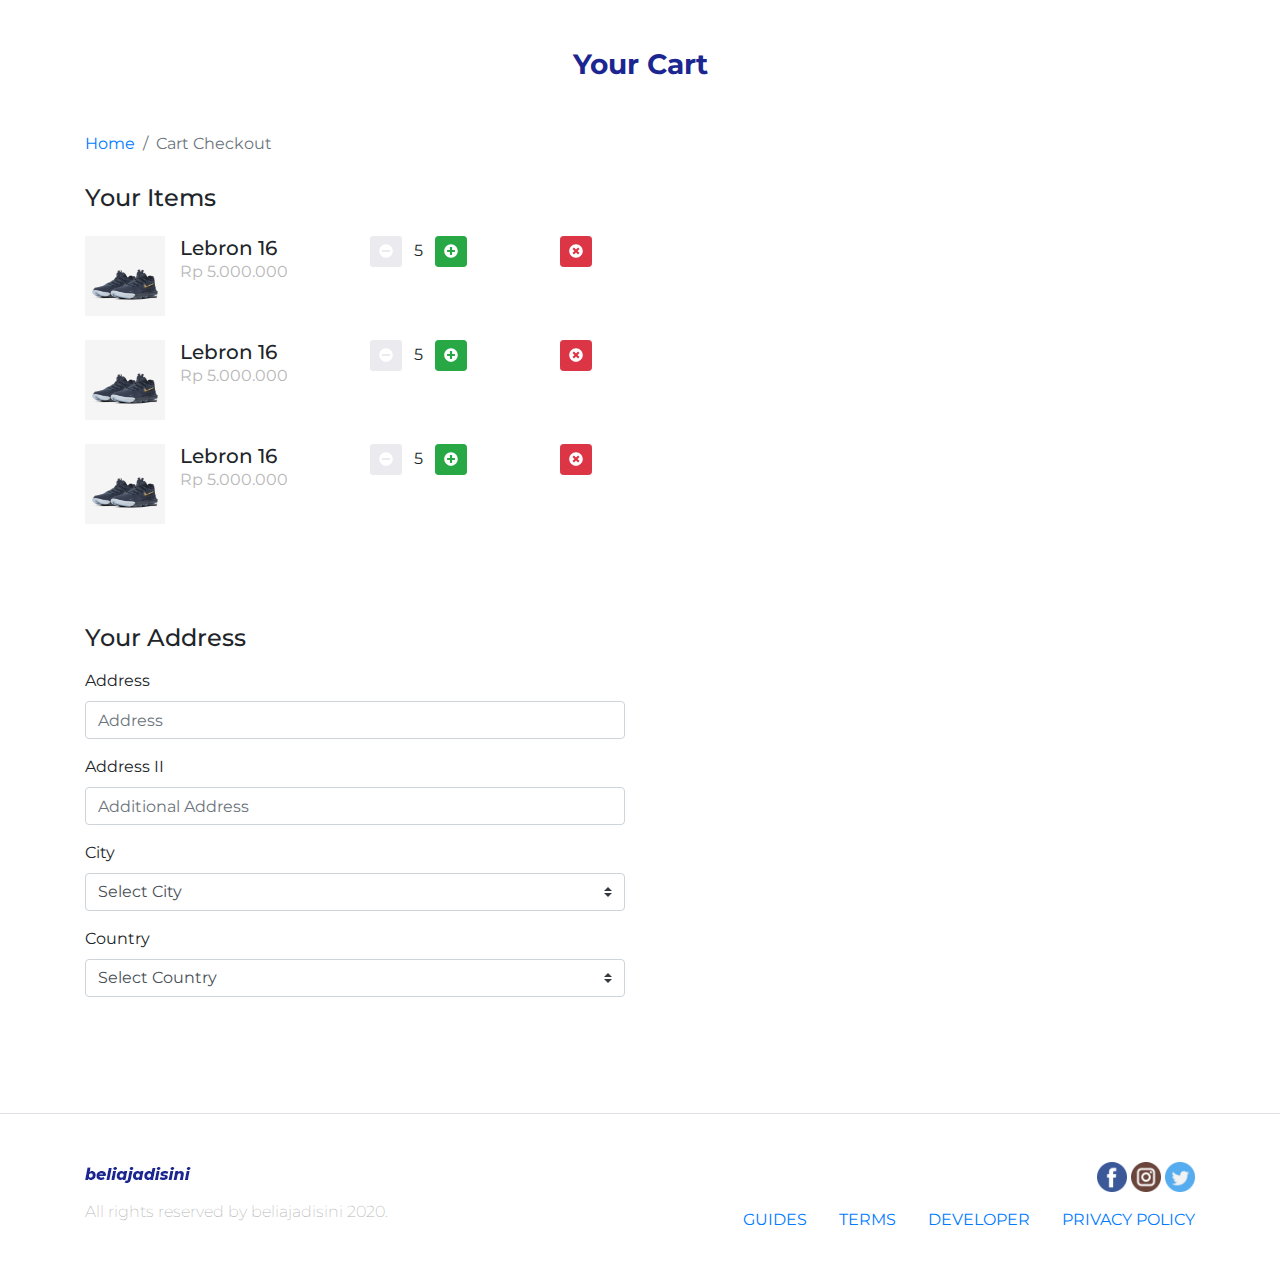
==== cart.html @ 9ba4d466 "first commit" ====
<!doctype html>
<html lang="en">
<head>
    <!-- Required meta tags -->
    <meta charset="utf-8">
    <meta name="viewport" content="width=device-width, initial-scale=1, shrink-to-fit=no">

    <!-- Bootstrap CSS -->
    <link rel="stylesheet" href="css/bootstrap.css">

    <!-- Font Awesome -->
    <link rel="stylesheet" href="css/all.css">

    <!--Google font-->
    <link href="https://fonts.googleapis.com/css?family=Lora:400,700|Montserrat:200,400,600&display=swap" rel="stylesheet">

    <!-- My CSS-->
    <link rel="stylesheet" href="css/style.css">


    <title>beliajadisini</title>
</head>
<body>

    <div class="container cart-header">
        <div class="row mt-5 text-center">
            <div class="col">
                <h3>Your Cart</h3>
            </div>
        </div>
    </div>


    <!-- Breadcrumb -->
    <div class="container mt-3">
        <nav>
            <ol class="breadcrumb bg-transparent pl-0 cart-breadcrumb">
            <li class="breadcrumb-item"><a href="#">Home</a></li>
            <li class="breadcrumb-item active" aria-current="page">Cart Checkout</li>
            </ol>
        </nav>
    </div>
    <!-- End Breadcrumb -->

    <!-- Checkout -->
    <section class="checkout">
        <div class="container">
            <div class="row" style="margin-bottom: 100px;" >
                <div class="col-lg-6">
                    <h4 class="mb-4">Your Items</h4>
                    <div class="row mb-4">
                        <div class="col-2">
                            <img src="img/checkout/lebron-16-2.png" alt="">
                        </div>
                        <div class="col-4">
                            <h5 class="m-0">Lebron 16</h5>
                            <p class="m-0" style="color: #b7b7b7;">Rp 5.000.000</p>
                        </div>
                        <div class="col-4">
                            <button type="button" class="btn btn-sm" style="background-color: #eaeaef; color: white;">
                                <i class="fas fa-minus-circle"></i>
                            </button>
                            <span class="mx-2">5</span>
                            <button type="button" class="btn btn-sm btn-success" style="color: white;">
                                <i class="fas fa-plus-circle"></i>
                            </button>
                        </div>
                        <div class="col-2">
                            <button type="button" class="btn btn-sm btn-danger" style="color: white;">
                                <i class="fas fa-times-circle"></i>
                            </button>
                        </div>
                    </div>
                    <div class="row mb-4">
                        <div class="col-2">
                            <img src="img/checkout/lebron-16-2.png" alt="">
                        </div>
                        <div class="col-4">
                            <h5 class="m-0">Lebron 16</h5>
                            <p class="m-0" style="color: #b7b7b7;">Rp 5.000.000</p>
                        </div>
                        <div class="col-4">
                            <button type="button" class="btn btn-sm" style="background-color: #eaeaef; color: white;">
                                <i class="fas fa-minus-circle"></i>
                            </button>
                            <span class="mx-2">5</span>
                            <button type="button" class="btn btn-sm btn-success" style="color: white;">
                                <i class="fas fa-plus-circle"></i>
                            </button>
                        </div>
                        <div class="col-2">
                            <button type="button" class="btn btn-sm btn-danger" style="color: white;">
                                <i class="fas fa-times-circle"></i>
                            </button>
                        </div>
                    </div>
                    <div class="row mb-4">
                        <div class="col-2">
                            <img src="img/checkout/lebron-16-2.png" alt="">
                        </div>
                        <div class="col-4">
                            <h5 class="m-0">Lebron 16</h5>
                            <p class="m-0" style="color: #b7b7b7;">Rp 5.000.000</p>
                        </div>
                        <div class="col-4">
                            <button type="button" class="btn btn-sm" style="background-color: #eaeaef; color: white;">
                                <i class="fas fa-minus-circle"></i>
                            </button>
                            <span class="mx-2">5</span>
                            <button type="button" class="btn btn-sm btn-success" style="color: white;">
                                <i class="fas fa-plus-circle"></i>
                            </button>
                        </div>
                        <div class="col-2">
                            <button type="button" class="btn btn-sm btn-danger" style="color: white;">
                                <i class="fas fa-times-circle"></i>
                            </button>
                        </div>
                    </div>
                    <h4 class="mb-3" style="margin-top: 100px;">Your Address</h4>
                    <form>
                        <div class="form-group">
                            <label for="address">Address</label>
                            <input type="text" class="form-control" id="address" placeholder="Address">
                        </div>
                        <div class="form-group">
                            <label for="address2">Address II</label>
                            <input type="text" class="form-control" id="address2" placeholder="Additional Address">
                        </div>
                        <div class="form-group">
                            <label for="city">City</label>
                            <select class="custom-select">
                                <option selected>Select City</option>
                                <option value="1">Jakarta</option>
                                <option value="2">Bandung</option>
                                <option value="3">Yogyakarta</option>
                            </select>
                        </div>
                        <div class="form-group">
                            <label for="city">Country</label>
                            <select class="custom-select">
                                <option selected>Select Country</option>
                                <option value="1">Indonesia</option>
                                <option value="2">Singapore</option>
                                <option value="3">Malaysia</option>
                            </select>
                        </div>
                    </form>
                </div>
            </div>
        </div>
    </section>
    <!-- End Checkout -->

    <!--Footer-->
    <footer class="border-top p-5">
        <div class="container">
            <div class="row justify-content-between">
                <div class="col-1">
                    <a href="">
                        <img src="img/beliajadisini-blue.png">
                    </a>
                </div>
                <div class="col-4 text-right">
                    <a href=""><img src="img/social/fb.png"></a>
                    <a href=""><img src="img/social/ig.png"></a>
                    <a href=""><img src="img/social/twitter.png"></a>
                    
                </div>
            </div>
            <div class="row mt-2 justify-content-between">
                <div class="col-5">
                    <p>All rights reserved by beliajadisini 2020.</p>
                </div>
                <div class="col-6">
                    <nav class="nav justify-content-end text-uppercase">
                        <a class="nav-link active" href="#">GUIDES</a>
                        <a class="nav-link" href="#">TERMS</a>
                        <a class="nav-link" href="#">DEVELOPER</a>
                        <a class="nav-link pr-0" href="#">PRIVACY POLICY</a>
                    </nav>
                </div>
            </div>
        </div>
    </footer>
    <!-- End Footer -->
        
    <!-- Optional JavaScript -->
    <!-- jQuery first, then Popper.js, then Bootstrap JS -->
    <script src="js/jquery-3.4.1.min.js"></script>
    <script src="js/popper.min.js"></script>
    <script src="js/bootstrap.js"></script>
    <script src="js/all.js"></script>
</body>
</html>
---- css/style.css ----
body {
  font-family: 'Montserrat';
}

.navbar {
  background-color: #171717;
  border-bottom: 1px solid #333;
}

.nav-item {
  margin-right: 24px;
  font-weight: 200;
}

.nav-item.active a {
  color: #F9B234 !important;
  font-weight: 600;
}

.nav-link span {
  color: #F9B234;
  font-weight: 600;
}

/* Carousel */
.carousel {
  height: 450px;
  background-color: #171717;
  color: white;
}

.carousel h1 {
  font-family: 'Montserrat';
  font-weight: 800;
  font-size: 60px;
}

.carousel p {
  font-weight: 200;
}

.special h3{
  font-family: 'Montserrat';
  color: #1B2690;
  font-weight: bold;
}

.special p{
  font-weight: 200;
  color: #B7B7B7;
}


.features h3, .best h3, .similar-product h3, .cart-header h3, .checkout-modal-success h3 {
  font-family: 'Montserrat';
  color: #1B2690;
  font-weight: bold;
}

.features p, .best p, footer p, .similar-product p, .cart-header p, .checkout-modal-success p {
  font-weight: 200;
  color: #B7B7B7;
}

.figure h5 {
  color: #171717;
}

.figure-img {
  position: relative;
}

.figure-img a {
  position: absolute;
  top: 0;
  left: 0;
  right: 0;
  bottom: 8px;
  background-color: rgba(0, 0, 0, 0.7);
  opacity: 0;
  transition: opacity 0.3s;
}

.figure-img:hover a {
  opacity: 1;
}

/* Breadcrumb */
.breadcrumb {
  margin-top: 100px;
}

.cart-breadcrumb {
  margin-top: 30px;
}

.product-thumbnail-container {
  background-color: white;
  box-shadow: 0 4px 15px rgba(0, 0, 0, 0.1);
  width: 360px;
  padding: 8px;
  margin: auto;
  transform: translateY(-50px);
}

.product-thumbnail-container a:hover {
  text-decoration: none;
}

.btn-product {
  margin: 50px 0;
  padding-bottom: 20px;
  border-bottom: 1px solid #EAEAEF;
}

.btn-product .btn {
  display: block;
  margin: 10px 0;
}

.single-product h3{
  font-family: 'Montserrat';
  color:#171717;
  font-weight: bold;
}

.designed-by h5 {
  font-size: 14px;
  font-weight: 200;
  color: #B7B7B7;
  margin-bottom: 20px;
}

.designed-by h4 {
  font-size: 18px;
  color: #171717;
}

.designed-by p {
  font-size: 14px;
  font-weight: 200;
  color: #171717;
}

.designed-by p span {
  color: #B7B7B7;
}


/* Product Description */
.product-description {
  background-color: #F6F7FB;
  height: 350px;
}

.product-description .tab-content {
  background-color: #fff;
  border: 1px solid #dee2e6;
  border-top: 0;
  box-shadow: 0 4px 15px rgba(0, 0, 0, 0.06);
}

.product-description .tab-content p {
  font-size: 16px;
  font-weight: 200;
  color: #868686;
  line-height: 28px;
}

.product-review {
  height: 330px;
  overflow: scroll;
}

.product-review h5 {
  font-size: 18px;
  margin-bottom: 0;
  margin-top: 10px;
}

.product-review p {
  font-size: 14px !important;
}


.similar-product {
  margin-top: 150px;
  margin-bottom: 100px;
}


.checkout-detail {
  background-color: #F6F7FB;
  border: 1px solid #EAEAEA;
  color: #171717;
}
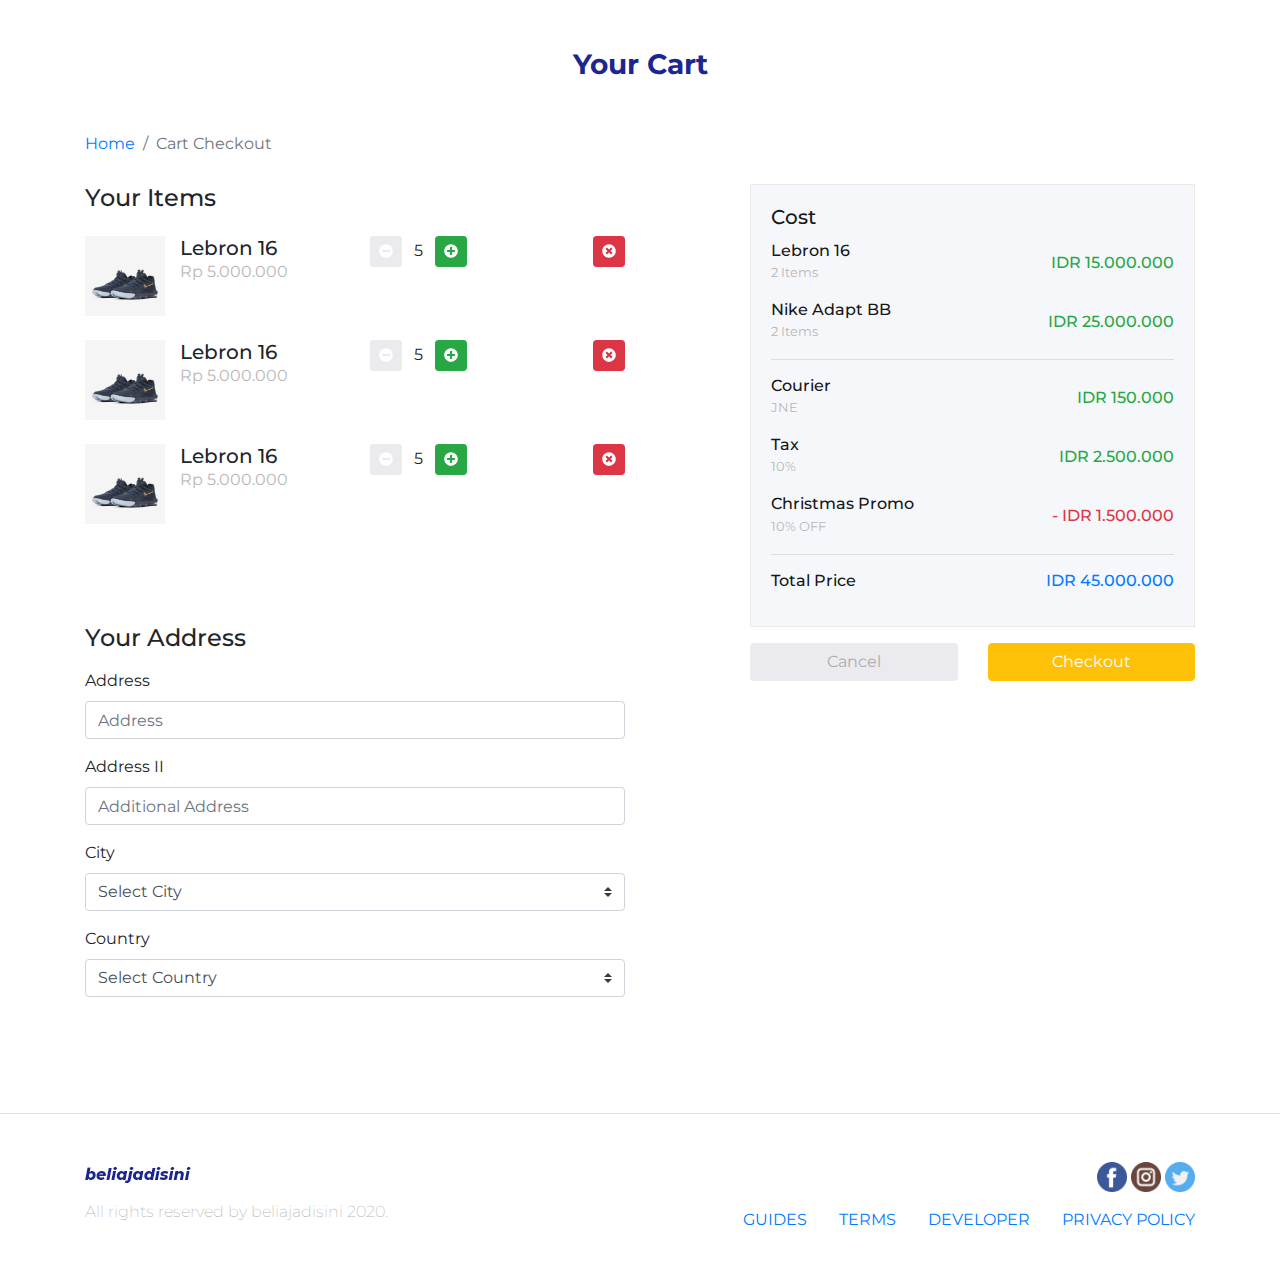
==== commit c03db630: "Checkout" ====
--- a/cart.html
+++ b/cart.html
@@ -45,7 +45,7 @@
     <!-- Checkout -->
     <section class="checkout">
         <div class="container">
-            <div class="row" style="margin-bottom: 100px;" >
+            <div class="row justify-content-between" style="margin-bottom: 100px;" >
                 <div class="col-lg-6">
                     <h4 class="mb-4">Your Items</h4>
                     <div class="row mb-4">
@@ -65,7 +65,7 @@
                                 <i class="fas fa-plus-circle"></i>
                             </button>
                         </div>
-                        <div class="col-2">
+                        <div class="col-2 text-right">
                             <button type="button" class="btn btn-sm btn-danger" style="color: white;">
                                 <i class="fas fa-times-circle"></i>
                             </button>
@@ -88,7 +88,7 @@
                                 <i class="fas fa-plus-circle"></i>
                             </button>
                         </div>
-                        <div class="col-2">
+                        <div class="col-2 text-right">
                             <button type="button" class="btn btn-sm btn-danger" style="color: white;">
                                 <i class="fas fa-times-circle"></i>
                             </button>
@@ -111,7 +111,7 @@
                                 <i class="fas fa-plus-circle"></i>
                             </button>
                         </div>
-                        <div class="col-2">
+                        <div class="col-2 text-right">
                             <button type="button" class="btn btn-sm btn-danger" style="color: white;">
                                 <i class="fas fa-times-circle"></i>
                             </button>
@@ -147,10 +147,103 @@
                         </div>
                     </form>
                 </div>
+
+
+                <div class="col-lg-5">
+                    <div class="card rounded-0 checkout-detail">
+                        <div class="card-body">
+                            <h5 class="card-title">Cost</h5>
+                                <div class="row mb-3">
+                                    <div class="col">
+                                        <h6 class="m-0">Lebron 16</h6>
+                                        <small style="color: #b7b7b7;">2 Items</small>
+                                    </div>
+                                    <div class="col d-flex justify-content-end">
+                                        <h6 class="m-0 align-self-center text-success">IDR 15.000.000</h6>
+                                    </div>
+                                </div>
+                                <div class="row mb-3">
+                                    <div class="col">
+                                        <h6 class="m-0">Nike Adapt BB</h6>
+                                        <small style="color: #b7b7b7;">2 Items</small>
+                                    </div>
+                                    <div class="col d-flex justify-content-end">
+                                        <h6 class="m-0 align-self-center text-success">IDR 25.000.000</h6>
+                                    </div>
+                                </div>
+                                <hr>
+                                <div class="row mb-3">
+                                    <div class="col">
+                                        <h6 class="m-0">Courier</h6>
+                                        <small style="color: #b7b7b7;">JNE</small>
+                                    </div>
+                                    <div class="col d-flex justify-content-end">
+                                        <h6 class="m-0 align-self-center text-success">IDR 150.000</h6>
+                                    </div>
+                                </div>
+                                <div class="row mb-3">
+                                    <div class="col">
+                                        <h6 class="m-0">Tax</h6>
+                                        <small style="color: #b7b7b7;">10%</small>
+                                    </div>
+                                    <div class="col d-flex justify-content-end">
+                                        <h6 class="m-0 align-self-center text-success">IDR 2.500.000</h6>
+                                    </div>
+                                </div>
+                                <div class="row mb-3">
+                                    <div class="col">
+                                        <h6 class="m-0">Christmas Promo</h6>
+                                        <small style="color: #b7b7b7;">10% OFF</small>
+                                    </div>
+                                    <div class="col d-flex justify-content-end">
+                                        <h6 class="m-0 align-self-center text-danger">- IDR 1.500.000</h6>
+                                    </div>
+                                </div>
+                                <hr>
+                                <div class="row mb-3">
+                                    <div class="col">
+                                        <h6 class="m-0">Total Price</h6>
+                                    </div>
+                                    <div class="col d-flex justify-content-end">
+                                        <h6 class="m-0 align-self-center text-primary">IDR 45.000.000</h6>
+                                    </div>
+                                </div>
+
+                        </div>
+                    </div>
+
+                    <div class="row mt-3">
+                        <div class="col">
+                            <button type="button" class="btn btn-block" style="background-color: #eaeaef; color: #adadad;">
+                                Cancel
+                            </button>
+                        </div>
+                        <div class="col">
+                            <button type="button" class="btn btn-warning btn-block text-white" data-toggle="modal" data-target="#checkoutModal">
+                                Checkout
+                            </button>
+                        </div>
+                    </div>
+                </div>
             </div>
         </div>
     </section>
     <!-- End Checkout -->
+    
+    <!-- Modal -->
+    <div class="modal fade checkout-modal-success" id="checkoutModal" tabindex="-1" aria-labelledby="exampleModalLabel" aria-hidden="true">
+        <div class="modal-dialog">
+        <div class="modal-content">
+            <div class="modal-body text-center">
+                <img src="img/checkout/checkout_success.png" alt="" class="mb-5">
+                <h3>Checkout Success</h3>
+                <p>Thank you for shopping with us.</p>
+                <button type="button" class="btn mt-3" data-dismiss="modal" style="background-color: #eaeaef; color: #adadad;">Home</button>
+            </div>
+        </div>
+        </div>
+    </div>
+    <!-- End Modal -->
 
     <!--Footer-->
     <footer class="border-top p-5">
